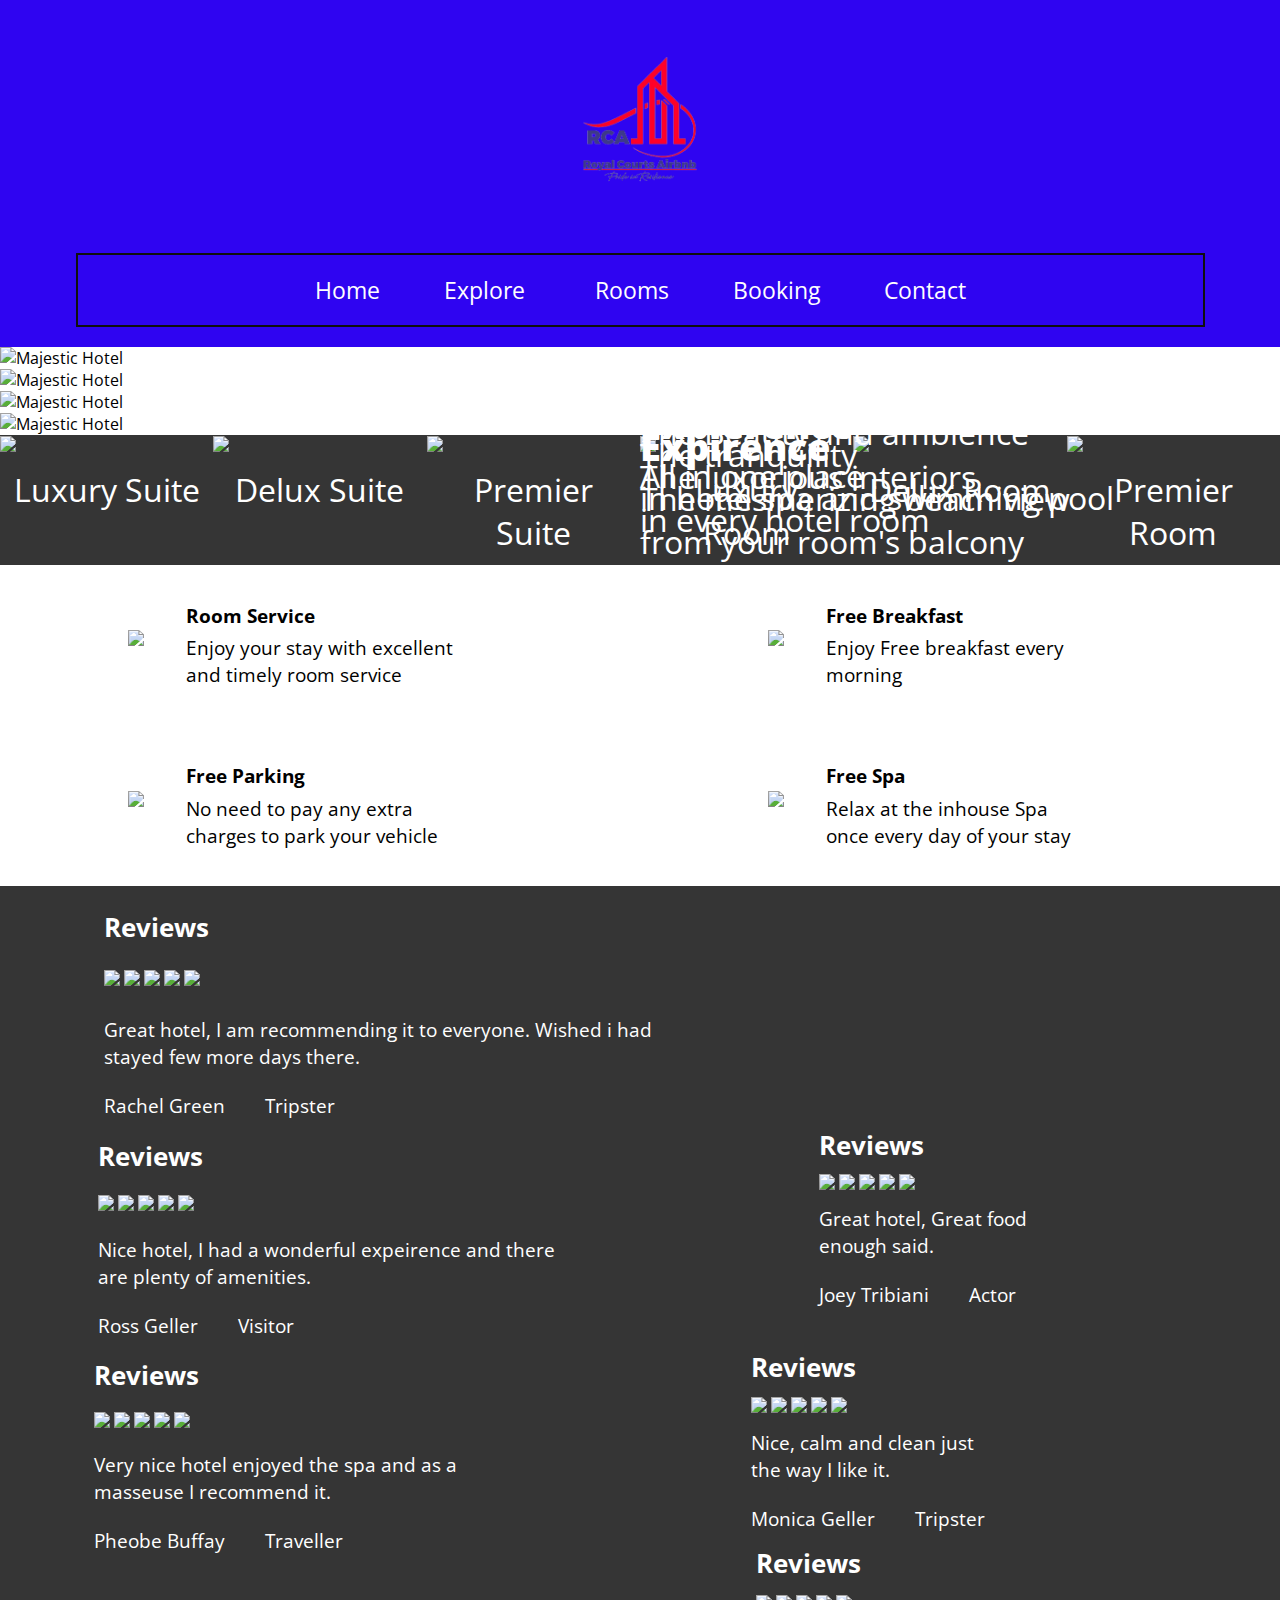
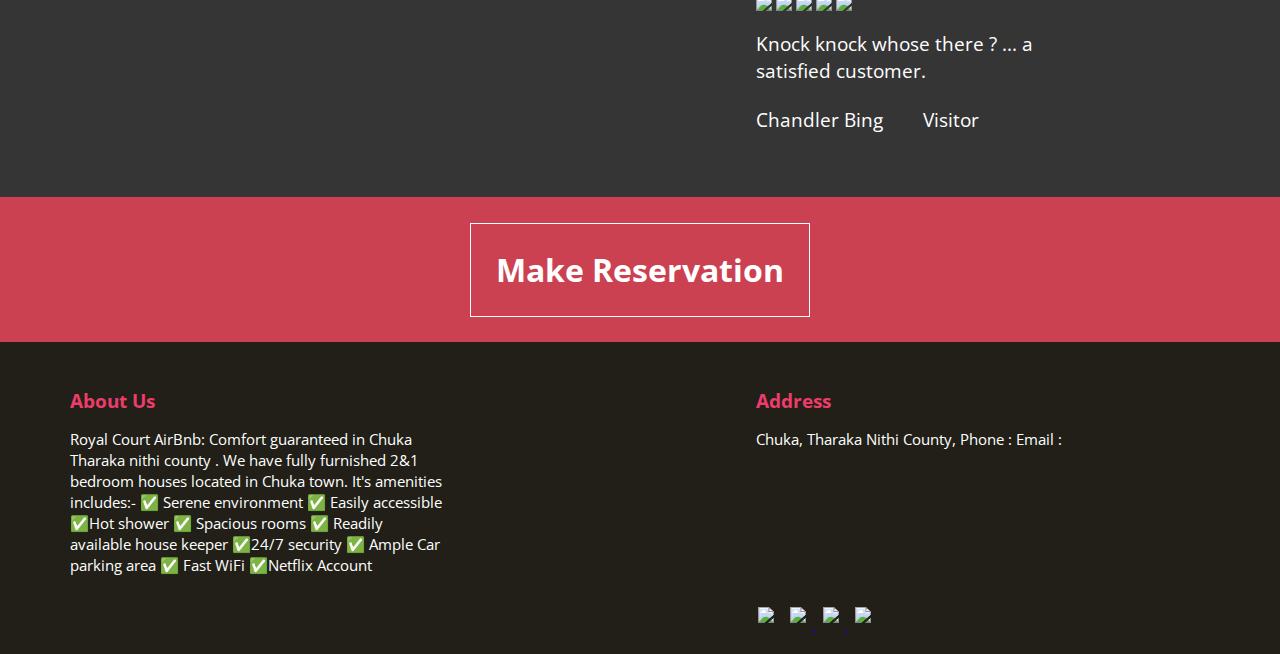
==== index.html @ 20fbbf1e "initial commit" ====
<!DOCTYPE html>
<html>
<head>
    <meta charset="utf-8">
    <title> Royal Court Airbnb </title>
     <script type="text/javascript" src="https://ajax.googleapis.com/ajax/libs/jquery/3.2.1/jquery.min.js"></script>
     <script type="text/javascript" src="dist/slick.js"></script>
     <script type="text/javascript" src="dist/jquery.scrollUp.js"></script>
   
    <link rel="stylesheet" type="text/css" href="css/main.css">
    <link rel="stylesheet" type="text/css" href="css/slick.css">

    
<!--    <link rel="stylesheet" type="text/css" href="css/slick-theme.css">-->

  
         <script type="text/javascript" src="dist/demo.js"></script>
    <link href="https://fonts.googleapis.com/css?family=Open+Sans" rel="stylesheet">
    
    


    
    </head>
    
<body >  
    <header class="tm-header">
        <img class="tm-logo" src="images/Royal Court Logo.png" alt="Royal Court Airbnb">
        <nav class="tm-nav" >
       <div>
            <ul>
                <li class="tm-list"><a href="index.html">Home</a></li>
                <li class="tm-list"><a href="explore.html">Explore </a></li>
                <li class="tm-list"><a href="rooms.html">Rooms</a></li>
                <li class="tm-list"><a href="bb.html">Booking</a></li>
                <li><a href="contact.html">Contact</a></li>
            </ul>    
            </div>
        </nav>
    </header>
    
    <section class="tm-imgslider">
 
    
    <div class="slider single">
					<div><div class="tm-slider"><img class="tm-sliderimage" src="images/main_slider11.png" alt="Majestic Hotel"> 
                        <div class="tm-slidertext">
                        <p class="bold"> Expierence</p>
                        <p class="simple">The Beauty and ambience </p>
                            <p class="simple">All in one place </p></div>
                </div></div>
					<div><div class="tm-slider"><img class="tm-sliderimage" src="images/main_slider12.png" alt="Majestic Hotel"> 
                        <div class="tm-slidertext">
                        <p class="bold"> Expierence</p>
                        <p class="simple">The tranquility </p>
                            <p class="simple">in hotel spa and swimming pool </p></div>
                </div></div>
					<div><div class="tm-slider"><img class="tm-sliderimage" src="images/main_slider13.png" alt="Majestic Hotel"> 
                        <div class="tm-slidertext">
                        <p class="bold"> Expierence</p>
                        <p class="simple">The luxorious interiors </p>
                            <p class="simple">in every hotel room </p></div>
                </div></div>
					<div><div class="tm-slider"><img class="tm-sliderimage" src="images/main_slider14.png" alt="Majestic Hotel"> 
                        <div class="tm-slidertext">
                        <p class="bold"> Expirence</p>
                        <p class="simple">The mesmerizing beach view </p>
                            <p class="simple">from your room's balcony</p></div>
                </div></div>
				
				</div>
        <img src="images/back.png" class="left">
          <img src="images/next.png" class="right">
   </section>
    

    


    
     <section class="slider room flex">
      
                    <div class="tm-rooms">
                        <img  src="images/luxury.png">
                       <a href="rooms.html"> <p class="s">Luxury Suite</p> </a>

                    </div>
                        <div class="tm-rooms">
                        <img  src="images/delux.png">
                            <a href="rooms.html"> <p class="s">Delux Suite</p></a>

                    </div>
                        <div class="tm-rooms">
                        <img  src="images/premier.png">
                            <a href="rooms.html">  <p>Premier Suite</p></a>

                    </div>
                    <div class="tm-rooms">
                        <img  src="images/luxuryroom.png">
                       <a href="rooms.html"> <p class="s">Luxury Room</p> </a>

                    </div>
                        <div class="tm-rooms">
                        <img  src="images/deluxroom.png">
                            <a href="rooms.html"> <p>Delux Room</p></a>

                    </div>
                        <div class="tm-rooms">
                        <img  src="images/premiumroom.png">
                            <a href="rooms.html">  <p>Premier Room</p></a>

                    </div>
            
                  
    </section>

    
    
    
    
    <section class="tm-servicesection">
         <div class="tm-service">
              <img class="tm-serimage" src="images/bell.png">
             <div>
                        <p class="b">Room Service</p>
                        <p> Enjoy your stay with excellent and timely room service </p> </div>
        </div>
        <div class="tm-service">
              <img class="tm-serimage" src="images/coffee.png">
             <div>
                        <p class="b">Free Breakfast</p>
                        <p> Enjoy Free breakfast every morning</p> </div>
        </div>
    </section>
    <section class="tm-servicesection">

        <div class="tm-service">
              <img class="tm-serimage" src="images/car-front.png">
             <div>
                        <p class="b">Free Parking</p>
                        <p> No need to pay any extra charges to park your vehicle </p> </div>
        </div>
        <div class="tm-service">
              <img class="tm-serimage" src="images/spa.png">
             <div>
                        <p class="b">Free Spa</p>
                        <p> Relax at the inhouse Spa once every day of your stay </p> </div>
        </div>

    </section>
    
    
    
    
    
    <section class="tm-reviewsection">
         
        <div class="tm-review ">
            <div class="slider review">
            <div class="tm-revcon">
        <p class="b"> Reviews</p>
            <div class="tm-stars">
                 <img src="images/star.png">
                 <img src="images/star.png">
                 <img src="images/star.png">
                 <img src="images/star.png">
                 <img src="images/star.png">
            </div>
                <div class="tm-rev">
        <p> Great hotel, I am recommending it to everyone. Wished i had stayed few more days there.</p>  <br/>
        <p> Rachel Green &nbsp&nbsp&nbsp&nbsp&nbsp&nbsp Tripster</p> </div>
 
                </div>
            
            <div class="tm-revcon">
        <p class="b"> Reviews</p>
            <div class="tm-stars">
                 <img src="images/star.png">
                 <img src="images/star.png">
                 <img src="images/star.png">
                 <img src="images/star.png">
                 <img src="images/star.png">
            </div>
                <div class="tm-rev">
        <p> Nice hotel, I had a wonderful expeirence and there are plenty of amenities. </p>  <br/>
        <p> Ross Geller &nbsp&nbsp&nbsp&nbsp&nbsp&nbsp Visitor</p> </div>
 
                </div>
            
           
            <div class="tm-revcon">
        <p class="b"> Reviews</p>
            <div class="tm-stars">
                 <img src="images/star.png">
                 <img src="images/star.png">
                 <img src="images/star.png">
                 <img src="images/star.png">
                 <img src="images/star.png">
            </div>
                <div class="tm-rev">
        <p> Great hotel, Great food enough said. </p>  <br/>
        <p> Joey Tribiani &nbsp&nbsp&nbsp&nbsp&nbsp&nbsp Actor</p> </div>
 
                </div>    
                
                
            <div class="tm-revcon">
        <p class="b"> Reviews</p>
            <div class="tm-stars">
                 <img src="images/star.png">
                 <img src="images/star.png">
                 <img src="images/star.png">
                 <img src="images/star.png">
                 <img src="images/star.png">
            </div>
                <div class="tm-rev">
        <p> Very nice hotel enjoyed the spa and as a masseuse I recommend it. </p>  <br/>
        <p> Pheobe Buffay &nbsp&nbsp&nbsp&nbsp&nbsp&nbsp Traveller</p> </div>
 
                </div>   
                
                <div class="tm-revcon">
        <p class="b"> Reviews</p>
            <div class="tm-stars">
                 <img src="images/star.png">
                 <img src="images/star.png">
                 <img src="images/star.png">
                 <img src="images/star.png">
                 <img src="images/star.png">
            </div>
                <div class="tm-rev">
        <p> Nice, calm and clean just the way I like it. </p>  <br/>
        <p> Monica Geller &nbsp&nbsp&nbsp&nbsp&nbsp&nbsp Tripster</p> </div>
 
                </div>    
                
                       <div class="tm-revcon">
        <p class="b"> Reviews</p>
            <div class="tm-stars">
                 <img src="images/star.png">
                 <img src="images/star.png">
                 <img src="images/star.png">
                 <img src="images/star.png">
                 <img src="images/star.png">
            </div>
                <div class="tm-rev">
        <p> Knock knock whose there ? ... a satisfied customer. </p>  <br/>
        <p> Chandler Bing &nbsp&nbsp&nbsp&nbsp&nbsp&nbsp Visitor</p> </div>
 
                </div>  
                
            </div>
            

        </div>
    </section>
    
    
    <section class="tm-makeres">
    <div class="tm-res">
       <div class="tm-resbutton">
           <a href="bb.html"> <p>Make Reservation</p></a>
        </div>
        </div>
    </section>
    
    <footer class="tm-footer">
        <div class="tm-us">
        <p class="bold">About Us</p>
        <p>Royal Court AirBnb: Comfort guaranteed in Chuka Tharaka nithi county . 
            We have fully furnished 2&1 bedroom houses located in Chuka town. 
            It's amenities includes:-
            ✅ Serene environment 
            ✅ Easily accessible
            ✅Hot shower
            ✅ Spacious rooms
            ✅ Readily available house keeper
            ✅24/7 security
            ✅ Ample Car parking area
            ✅ Fast WiFi
            ✅Netflix Account </p>    
        </div>
       
        <div class="tm-address">
        <p class="bold">Address</p>
        <p>Chuka, Tharaka Nithi County,
            Phone : 
            Email : </p>    
        </div>
        <br/>
    <div class="tm-media">
        <a href="#"> <img src="images/fb.png"></a>
        <a href="#"> <img src="images/G.png"> </a>
        <a href="#"> <img src="images/twittr.png"> </a>
        <a href="#">  <img src="images/insta.png"> </a>
        
        </div>
       
<!--    <a  href="#top">  <img class="tm-up" src="images/up.png"> </a>-->
        
      
    </footer>
</body>
</html>
---- css/main.css ----
*{
    margin: 0;
    padding: 0;
    font-family: 'Open Sans', sans-serif;
}

.tm-header{
    background: #2f04f1;
    display: block;
    padding: 15px;
    
}

.tm-logo{
    align-content: center;
    display: block;
    margin: 0 auto;
    width: 20%;
}

.tm-nav{
   max-width: 90%;
       border: 2px solid #10100f;
    display: block;
  
    margin: 30px auto 5px auto;
  
}

.tm-nav div
{
    display: table;
    padding: 10px;
    margin: 0px auto;
}

.tm-nav div ul li{
    display:inline-block;  
   
}


.tm-nav div ul li a{
    font-size: 1.8vmax;
    padding: 10px 30px;
    text-decoration: none;
    color: #fff;
    line-height: 50px;
    
    
}
.tm-nav div ul li a:hover{
    
    color: #df0a0a;
}

.tm-list::after{
    content: url("../images/circle.png");
  
   
}

/*header ends here and sections start*/


/* slider */

.tm-slider{
    position: relative;
}


.tm-sliderimage{
    width: 100%;
   display: block;
   
   
}
.bold{
    padding-bottom: 5px;
    font-size: 3vw;  
    font-weight: 900;
}
.simple{
    font-size: 2.5vw;  
}

.tm-slidertext{
 position: absolute; 
   top: 30%; 
  left: 50%;     
    color: #fff;
}


/* room */


.tm-rooms:focus {
    outline: none;
}
.tm-rooms a:focus {
    outline: none;
}

.tm-rooms{
    display: block;
    background: #353535;
    max-width: 33.33%;
    width: 33.33%;
}


.tm-rooms img{
    max-width: 100%;
    width: 100%;
}



.tm-rooms p{
    font-size: 2.5vw;
    color: #fff;
    text-align: center;
padding: 5%;

  
}

.tm-rooms a{
    text-decoration: none;
}

.tm-rooms a p:hover{
    color: #ec3c6a;


}

.s{
    padding-bottom: 1%;
}

.flex{
    display: flex;
}


/* services */

.tm-service{
    max-width: 30%;
    width: 30%;
    margin: 1.5% 12% 1.5% 10%;  
}

.tm-servicesection{
    display: flex;
}

.tm-serimage{
    display: inline-block;
    max-width: 20%;
    width: 10%;
    height: auto;
padding-bottom: 10%;


}

.tm-service div{
    display: inline-block;

    max-width: 75%;
    padding: 5%;
}

.tm-service p{
    font-size: 1.5vmax;
    
}
.tm-service .b{
    padding-bottom: 2%;
    font-weight: 700;
}


/* review */



.tm-review{
    background: #353535;
    padding-bottom: 5%;
    
}

.tm-review::after{
    content:" ";
    display: block;
    clear: both;
}

.tm-revcon{
    float: left;
    padding-left: 5%;
    max-width: 65%;
}

.tm-revcon .b{
    padding: 3% 0 3% 5%;
    font-size: 2vw;
    font-weight: 700;
}

.tm-revcon p{
    font-size: 1.5vw;
    color: #fff;
}

.tm-rev{
    padding: 3% 0 0% 5%;
   max-width: 70%;
 
}




.tm-stars{
 display: block;
    padding-left: 5%;
}
.tm-stars img{
    width: 4%;
    height: auto;
}



/* Make reservation */

.tm-res{
    background: #cc4151;
    padding: 2%;
}


.tm-resbutton p{
    display: table;
    max-width: 30%;
    margin: 0 auto;
    font-size: 2.5vw;
     padding: 2%;
    color: #fff;
    font-weight: 700;
    border: 1px solid #fff;
   
}
.tm-resbutton a{
     text-decoration: none;
}

.tm-resbutton p:hover{
    color: #ec3c6a;
    background: #fff;
}



/* footer */

.tm-footer{
     background: #211f17;
    display: block;
    padding: 20px;
    position: relative;

}

.tm-us{
    display: inline-table;
    max-width: 30%;
    width: 30%;
    margin: 2% 0 2% 4%
}

.tm-address{
    display: inline-table;
    max-width: 30%;
    width: 30%;
     margin: 2% 0 2% 25%
}

.tm-us .bold, .tm-address .bold{
    color: #ec3c6a;
    font-size: 1.5vw;
    font-weight: 700;
    padding-bottom: 4%;
}

.tm-us p, .tm-address p{
    color: #fff;
    font-size: 1.2vw;
}

.tm-media{
   display: inline;
    margin: 0 0 0 59%;
 

}
.tm-media img{
  margin: 0.5%;
    width: 3%;
    height: auto;
    
}

.tm-up
{
    position: absolute;
    top: 20%;
    right: 3%;
    width: 3%;
    height: auto;
    
}

.tm-review:focus{
    outline: none;
}

.tm-revcon:focus{
    outline: none;
}


/* Explore page */

.tm-main{
      background: #cc4151;
    padding: 2%;
}

.tm-main p{
    display: table;
    max-width: 30%;
    margin: 0 auto;
    font-size: 4vw;
     padding: 2%;
    color: #fff;
    font-weight: 700;
}


/* Explore sections */

.tm-exp1, .tm-exp2{
    background: #353535;
    
}

.tm-exp1::after{
    content:" ";
    display: block;
    clear: both;
}

.tm-exp2::after{
    content:" ";
    display: block;
    clear: both;
}


.tm-exp1 p{
    float: right;
    padding-right: 5%;
    padding-top: 15%;
    max-width: 30%;
    font-size: 3.5vw;
    color: #fff;
}

.tm-exp2 p{
    float: left;
    padding-left: 5%;
    padding-top: 15%;
    max-width: 30%;
    font-size: 3.5vw;
    color: #fff;
}

.tm-exp1 img{
    display: block;
    float: left;
    max-width: 60%;
    width: 60%;
    height: auto;
    
}

.tm-exp2 img{
    display: block;
    float: right;
    max-width: 60%;
    width: 60%;
    height: auto;
    
}


.tm-expsection::after{
  content: ".";
     font-size: xx-small;
    visibility: hidden;
}



/* rooms page */

.tm-roomsection{
    display: flex;
}

.tm-room1{
    max-width: 33.33333%;
    width: 33.333333%;
    background: #353535;
    
display: inline-block;
    margin: 0px;
    position: relative;
}

.tm-room1 p{
    font-size: 2.5vw;
    color: #fff;
    text-align: center;
    padding: 5%;
    z-index: 2;
    position: relative;
}


.tm-roomimage{
    max-width: 100%;
    width: 100%;    
}

.tm-trans{
    display: inline-block;
    position: absolute;
    top: 78%; /*78*/
   color: #fff;
     max-width: 100%;
    width: 100%;
    height: 0%; /*0*/
     background: rgba(53, 53, 53,0.7);
    opacity: 0; /*0*/
}

.tm-trans p{
    font-size: 1.8vw;

}
.tm-trans div{
    display: inline-table;
    width: 40%;
    max-width: 40%;
    margin: 2%;
}

.tm-trans div .bold{
    color: #ff8d9a;

}


.tm-room1:hover .tm-trans{
 
    top:30%;
   
    transition: top 1s, opacity 1s, height 1s;
       opacity: 1;
     height: 50%;
    z-index: 1;
}



/* booking */

.tm-booking
{
     background: #353535;
    position: relative;
}
.tm-form1, .tm-form2{
   
    padding: 2% 5%;
    
}

 div.vertical-line{
      width: 0.15%; 
      background-color:  #ec3d68; 
      height: 90%; 
      position: absolute;
         top: 6%;
    left: 50%;
    }

.tm-form1{
    float:left;
/*
    max-width: 39.5%;
    width: 39.5%;
*/
    
     max-width: 40%;
    width: 40%;
    
    
}

.tm-form2{
    float:right;
/*
    max-width: 39.5%;
    width: 39.5%;
*/
    
    
     max-width: 40%;
    width: 40%;
   
}

input, select, textarea,
input::-webkit-input-placeholder {
    font-size: 2vw;
}

input, select, textarea{
    color: #ec3d68;
}

input::-webkit-input-placeholder{
    color: #f17c94;
}

textarea::-webkit-input-placeholder{
    color: #f17c94;
}


label{
     font-size: 2vw;
    color: #fff;
    font-weight: 700;
}


.tm-booking::after{
    content:" ";
    display: block;
    clear: both;
}

input[type=text]:nth-child(1),input[type=email],textarea{
    display: block;
    margin: 5%;
    padding: 1% 3%;
    width: 80%;
   
}

textarea {
    max-width: 80% ;
    resize: none;
    
}

#rooms{
    display: inline-block;
    margin: 5%;
    padding: 1% 3%;
    width: 55%;
}

#inlinelable{
    display: inline-block;
    margin: 5%;
    
}




.tm-num1, .tm-num2{
    display: inline-block;

    max-width: 39%;
    width: 39%;
    margin: 5%;
}

#number1 , #number2{
    width:30%;
    padding: 3% 8%;
    margin-top: 5%;
  
    text-align: center;
}


.range{
    font-size: 2vw;
    margin-top: 5%;
    margin-bottom: 50%;
    padding: 1% 3%;
    width: 70%;
}


input[type=submit]{
    display: block;
    background: #353535;
    padding: 1% 3%;
     color: #fff;
    border: 1px solid #fff;

 

}

#sub{
     margin-left: 70%;
  
}

#sub2{
     margin-left: 5%;
  
}

input[type=submit]:hover{
    color: #ec3d68;
    border: 1px solid #ec3d68;
}

input[type=submit]:focus{
    outline: none;
}

.arrival {
    display: block;
    margin-top: 5%;
}

.here {
    display: inline-block;
    margin-top: 5%;
    font-size: 2vw;
    color: #fff;
    font-weight: 700;
}


#place{
     margin-top: 5%;
    margin-left: 3%;
    width:5%;
    max-width: 5%;
}



#map{
    margin-top: 5%;
   height: 335px;
    width: 80%;
}









.tm-imgslider{
    position: relative;
}

.left, .right{
    position: absolute;
    width: 1.5%;
    max-width: 1.5%;
    padding-top: 10%;
    padding-bottom: 10%;
    padding-left: 2%;
    padding-right: 2%;
     opacity:0;
   
}

.left:hover, .right:hover{
     opacity:1;
    -webkit-transition: opacity .25s ease-in-out .0s;
    transition: opacity .25s ease-in-out .0s;
}

.left{
    top: 10%;
    left: 1%;
}

.right{
    top: 10%;
    right: 1%;
}








::-webkit-scrollbar { 
    display: none; 
}



#scrollUp {
  bottom: 100px;
  right: 40px;
  padding: 1%;
  background: #211f17;
    border : 3px solid;
  color: #fff;
   opacity: 0.7;
    border-radius: 50%;
    font-size: 1.5vw;
        width: 1.5%;
        text-align: center;
    
}
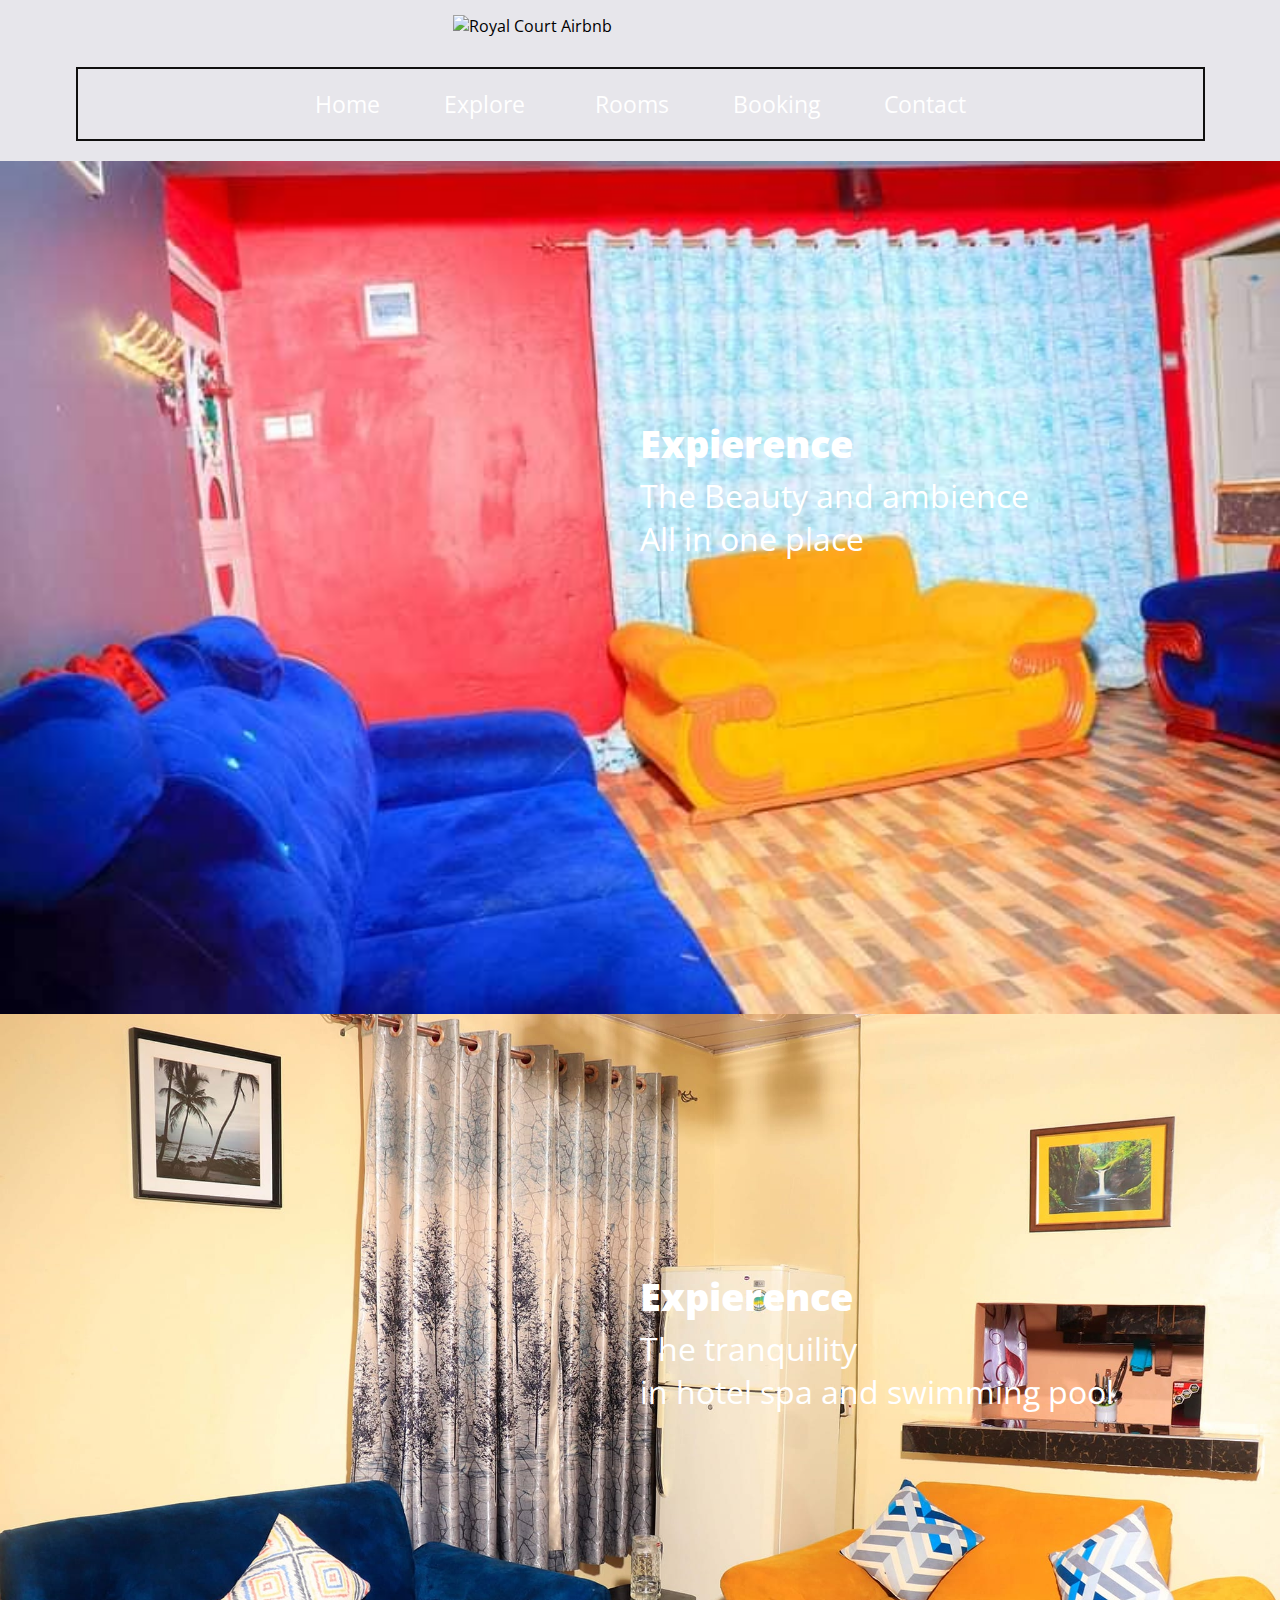
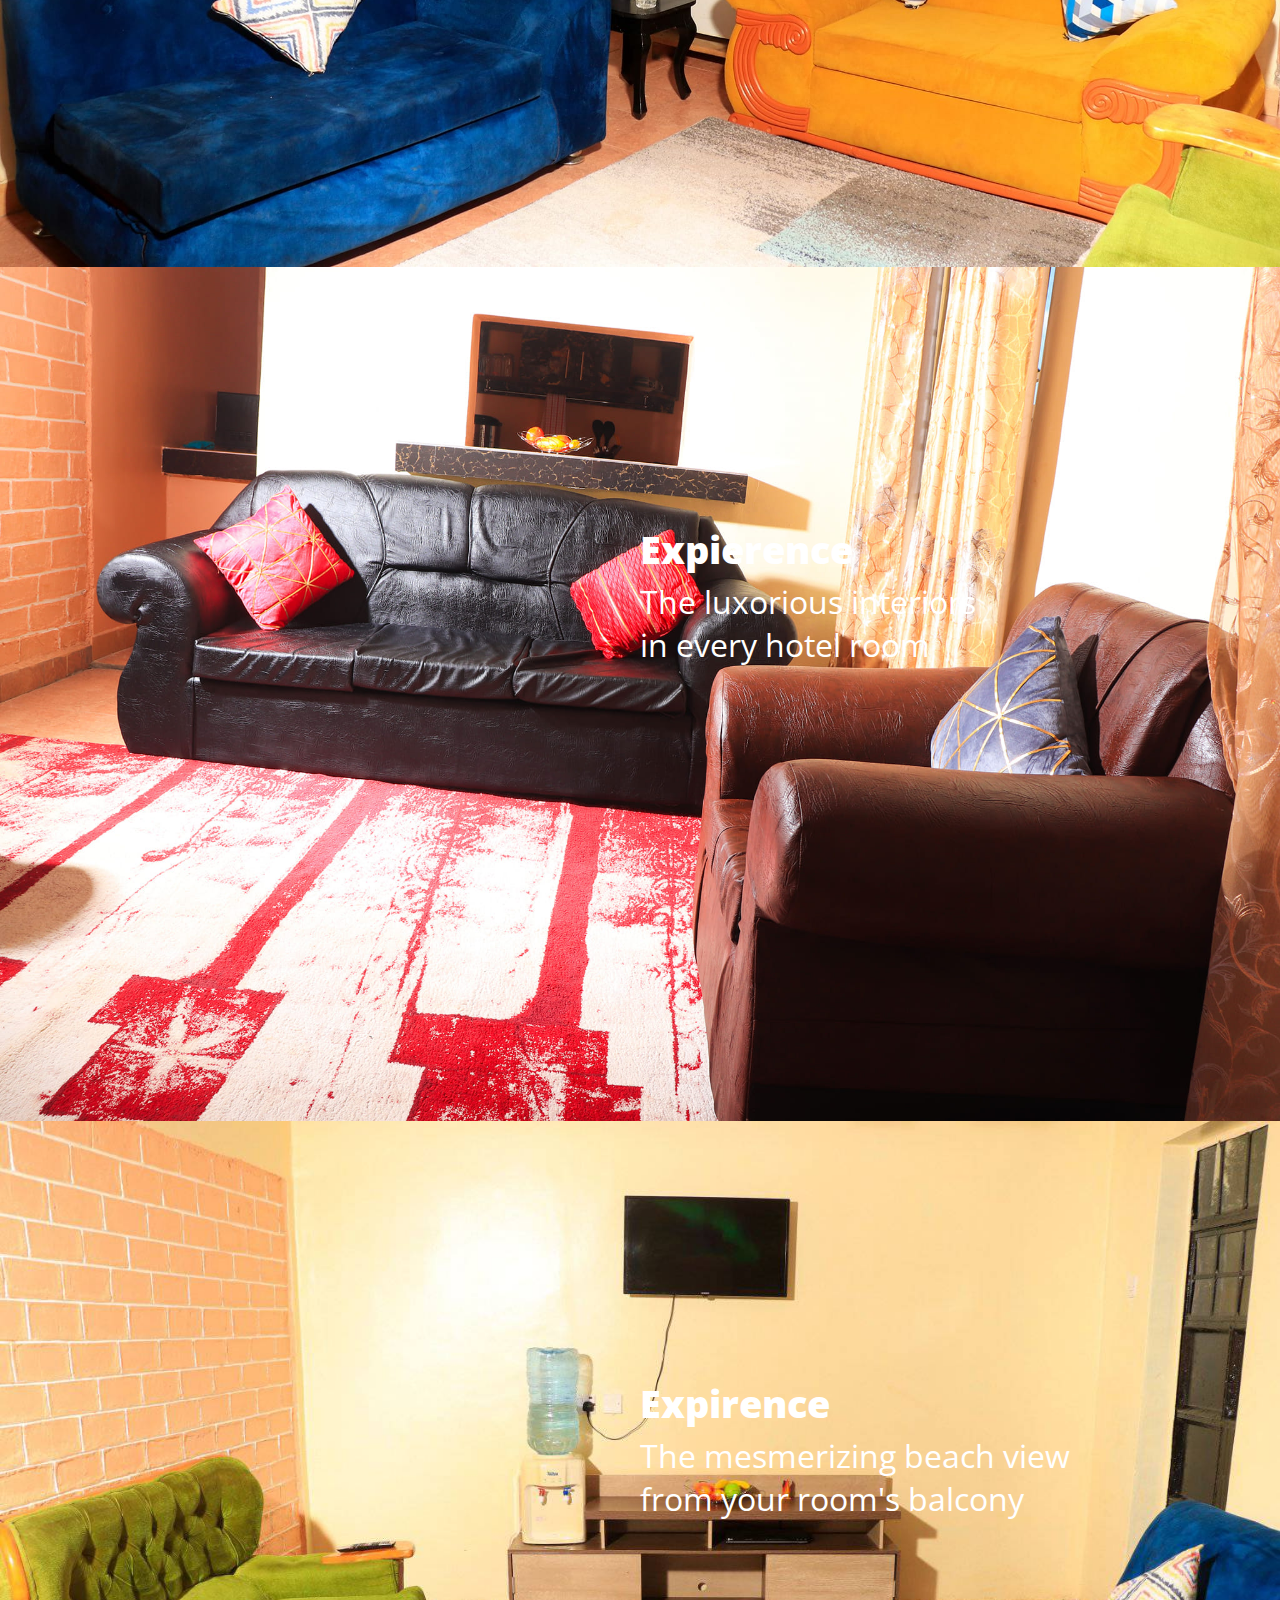
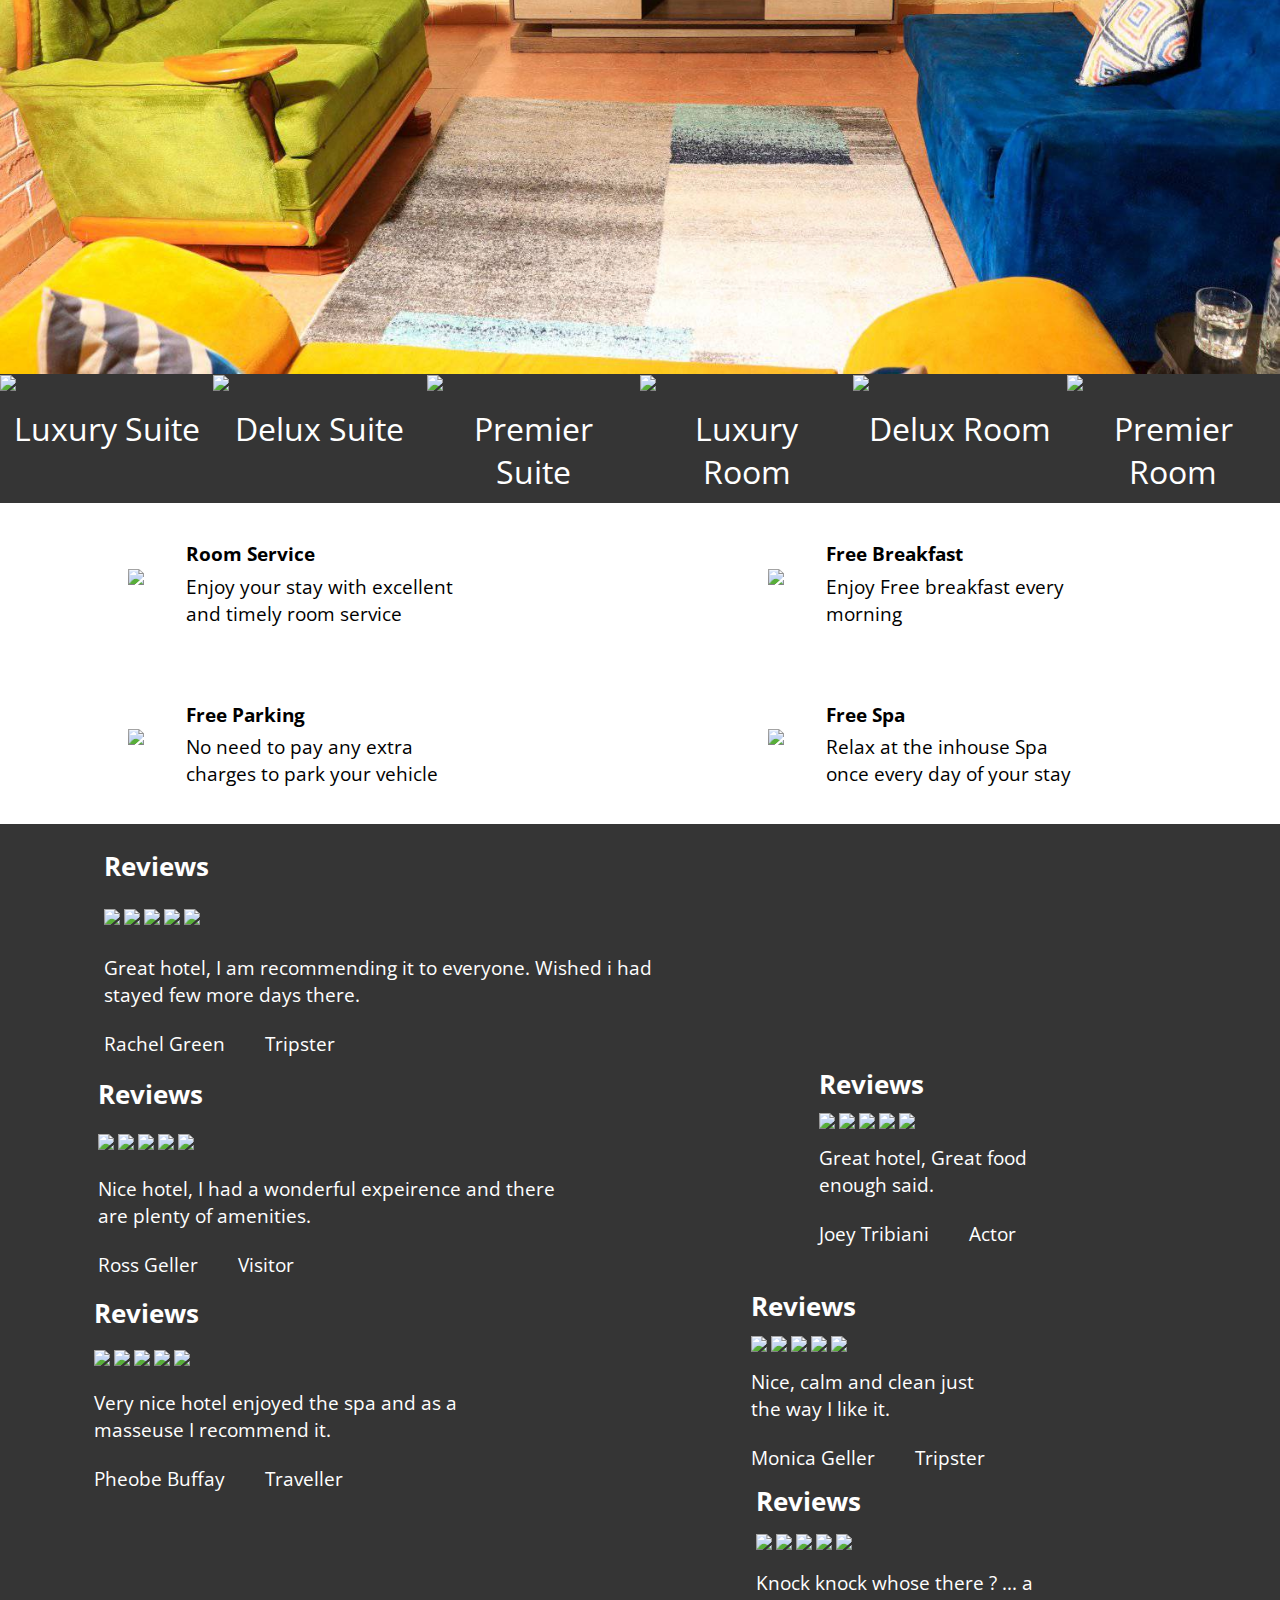
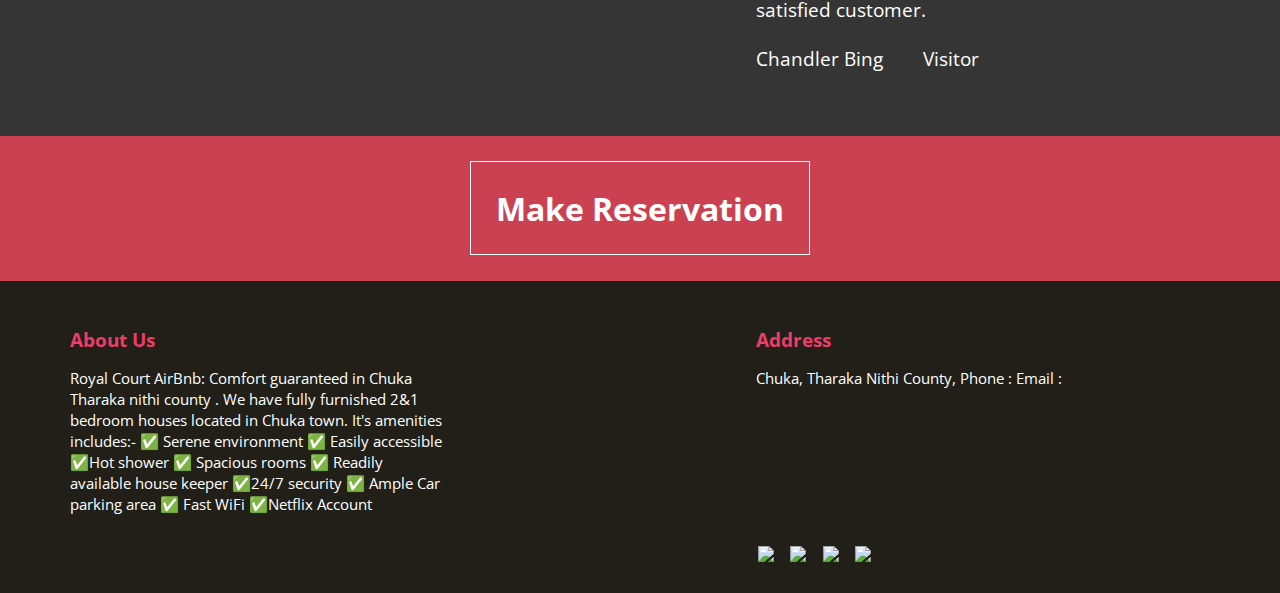
==== commit bbc3389c: "first Few Changes" ====
--- a/index.html
+++ b/index.html
@@ -43,25 +43,25 @@
  
     
     <div class="slider single">
-					<div><div class="tm-slider"><img class="tm-sliderimage" src="images/main_slider11.png" alt="Majestic Hotel"> 
+					<div><div class="tm-slider"><img class="tm-sliderimage" src="images/Sitting rooms.jpg" alt="Royal Court"> 
                         <div class="tm-slidertext">
                         <p class="bold"> Expierence</p>
                         <p class="simple">The Beauty and ambience </p>
                             <p class="simple">All in one place </p></div>
                 </div></div>
-					<div><div class="tm-slider"><img class="tm-sliderimage" src="images/main_slider12.png" alt="Majestic Hotel"> 
+					<div><div class="tm-slider"><img class="tm-sliderimage" src="images/sitting room 2.jpg" alt="Royal Court"> 
                         <div class="tm-slidertext">
                         <p class="bold"> Expierence</p>
                         <p class="simple">The tranquility </p>
                             <p class="simple">in hotel spa and swimming pool </p></div>
                 </div></div>
-					<div><div class="tm-slider"><img class="tm-sliderimage" src="images/main_slider13.png" alt="Majestic Hotel"> 
+					<div><div class="tm-slider"><img class="tm-sliderimage" src="images/sitting room 3.jpg" alt="Royal Court"> 
                         <div class="tm-slidertext">
                         <p class="bold"> Expierence</p>
                         <p class="simple">The luxorious interiors </p>
                             <p class="simple">in every hotel room </p></div>
                 </div></div>
-					<div><div class="tm-slider"><img class="tm-sliderimage" src="images/main_slider14.png" alt="Majestic Hotel"> 
+					<div><div class="tm-slider"><img class="tm-sliderimage" src="images/tv room 2.jpg" alt="Royal Court"> 
                         <div class="tm-slidertext">
                         <p class="bold"> Expirence</p>
                         <p class="simple">The mesmerizing beach view </p>
--- a/css/main.css
+++ b/css/main.css
@@ -5,7 +5,7 @@
 }
 
 .tm-header{
-    background: #2f04f1;
+    background: #e7e6eb;
     display: block;
     padding: 15px;
     
@@ -15,7 +15,7 @@
     align-content: center;
     display: block;
     margin: 0 auto;
-    width: 20%;
+    width: 30%;
 }
 
 .tm-nav{
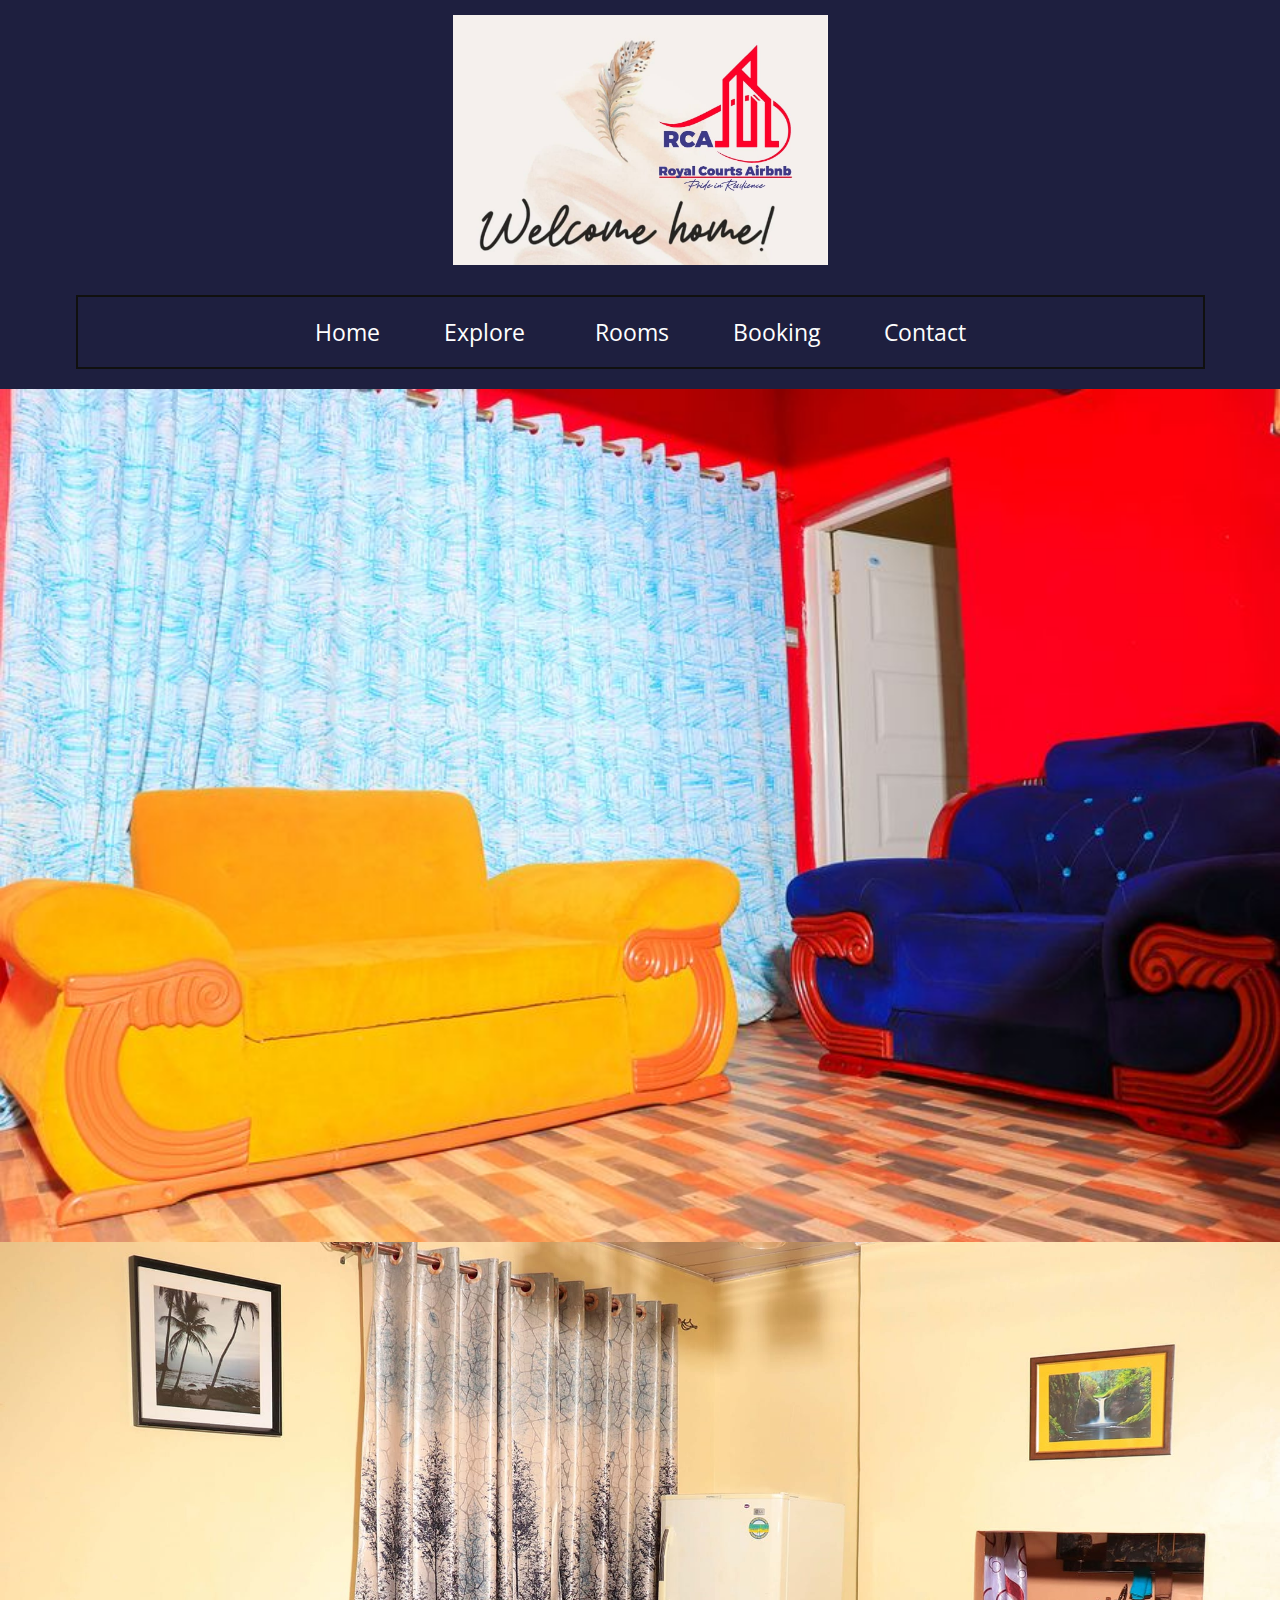
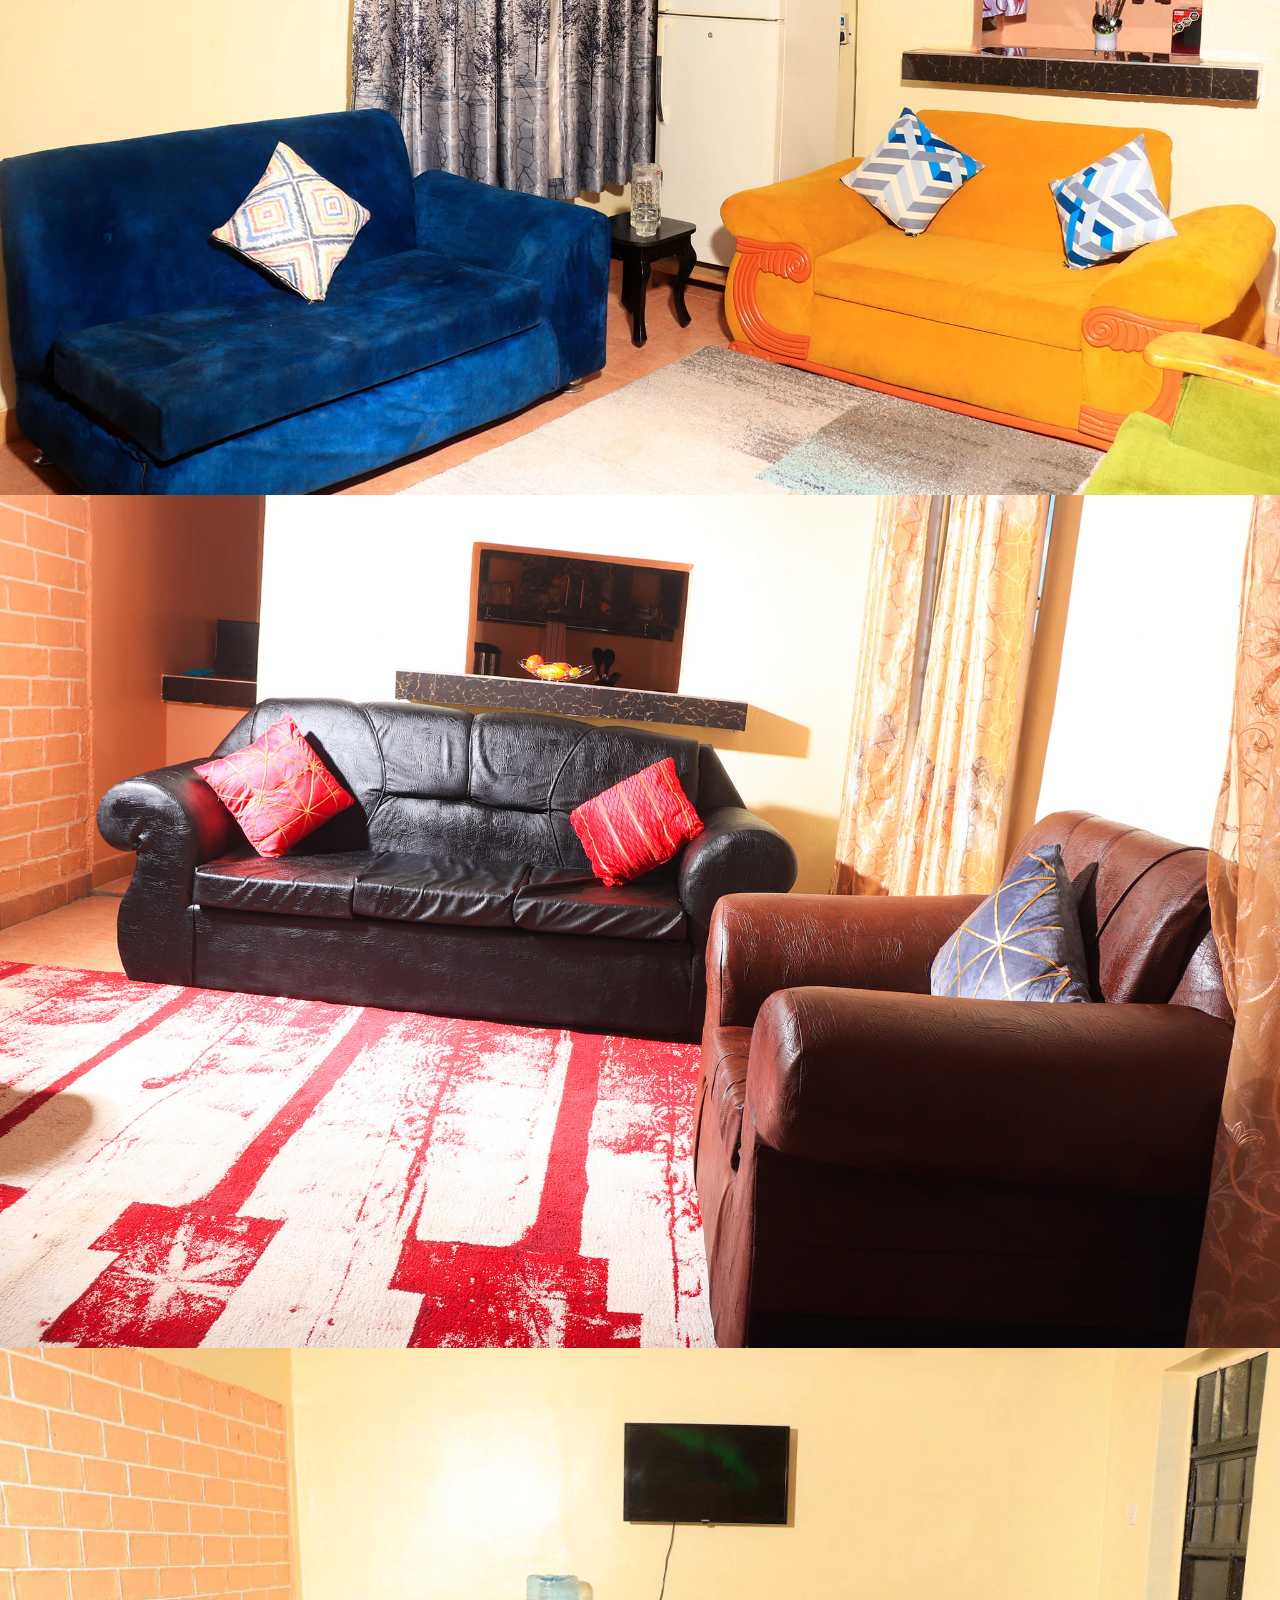
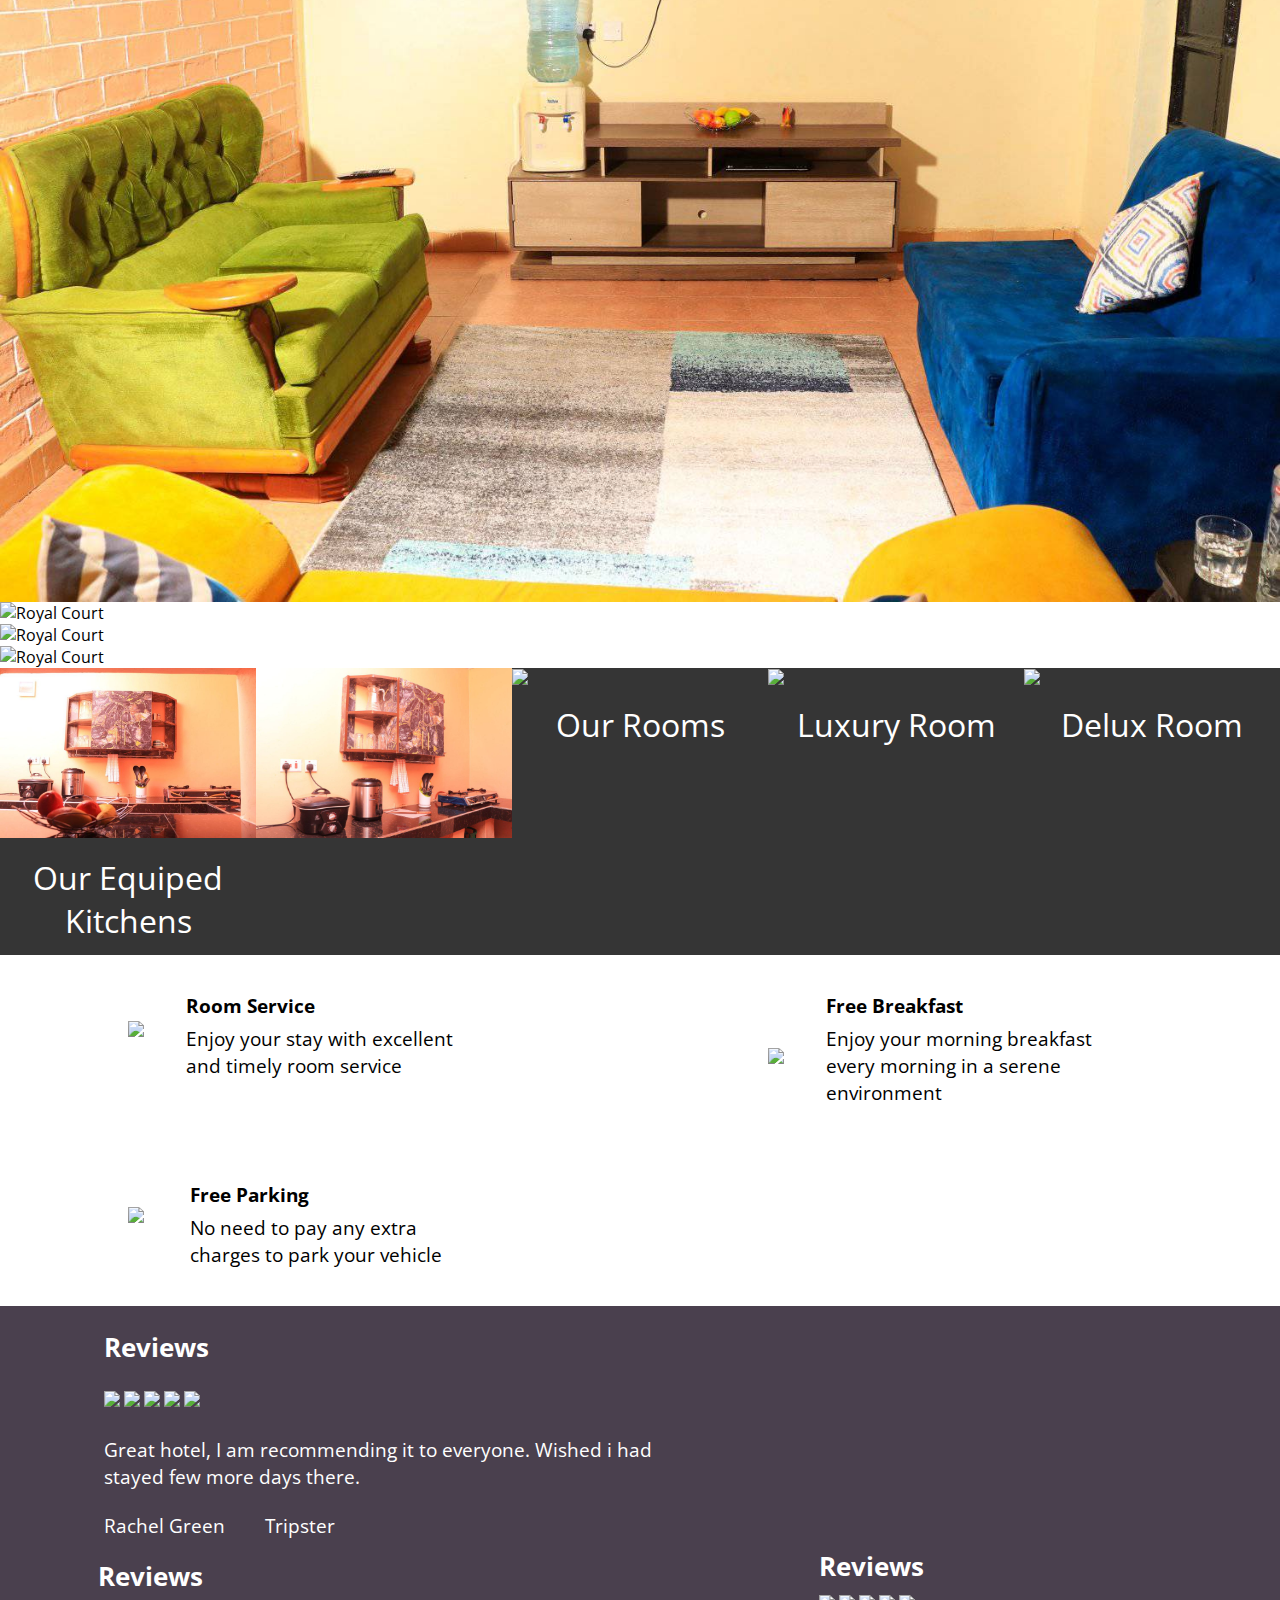
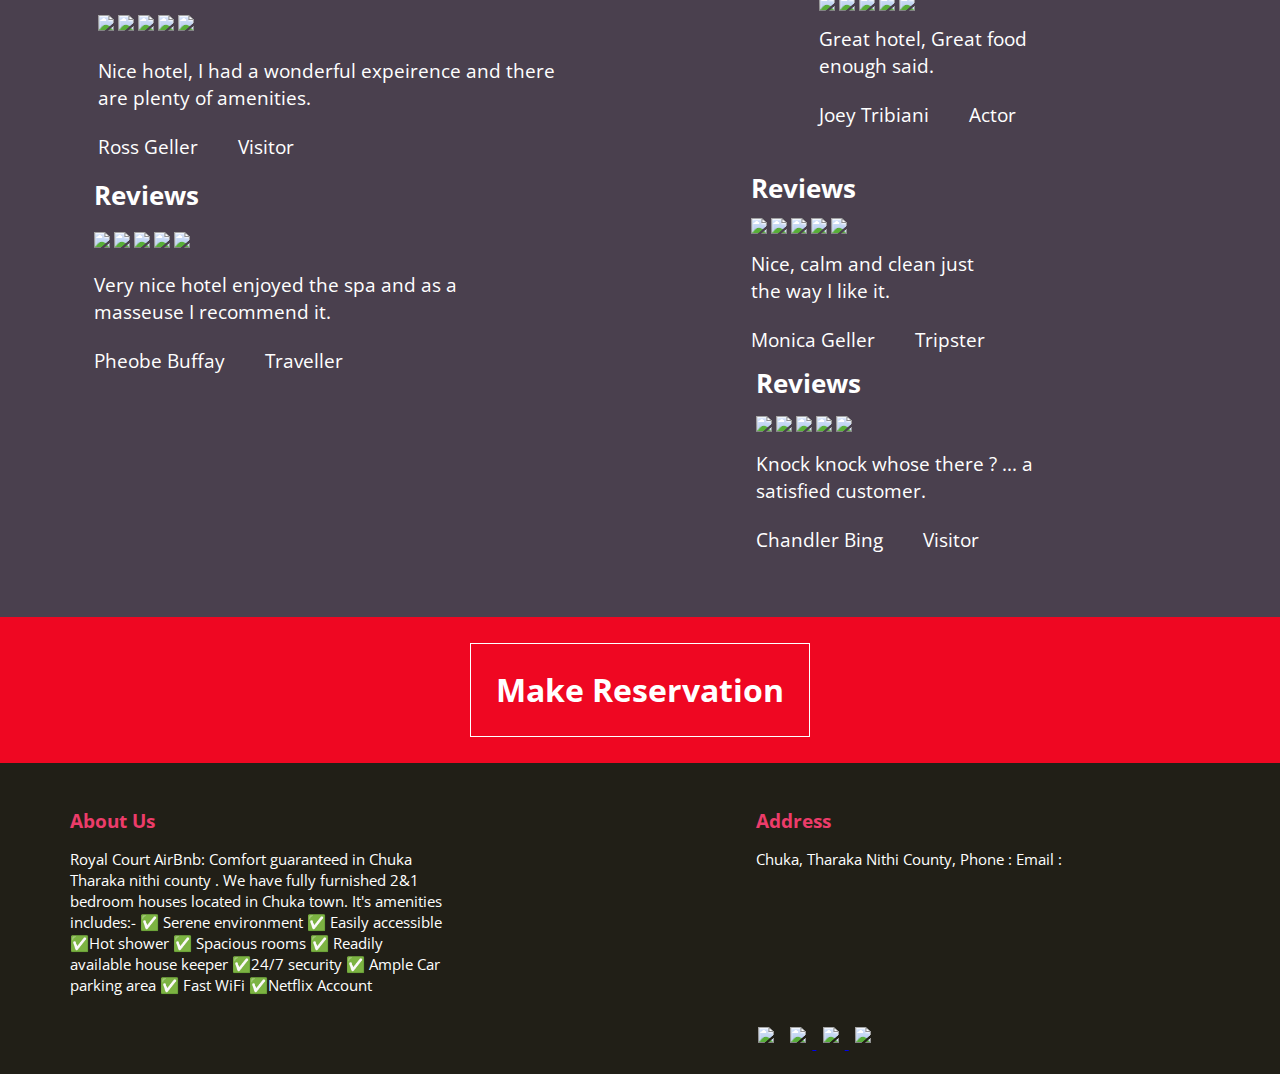
==== commit db45f384: "commit changes made on 20th overnight" ====
--- a/index.html
+++ b/index.html
@@ -25,7 +25,7 @@
     
 <body >  
     <header class="tm-header">
-        <img class="tm-logo" src="images/Royal Court Logo.png" alt="Royal Court Airbnb">
+        <img class="tm-logo" src="images/Royalnewlogo.jpg" alt="Royal Court Airbnb">
         <nav class="tm-nav" >
        <div>
             <ul>
@@ -43,30 +43,24 @@
  
     
     <div class="slider single">
-					<div><div class="tm-slider"><img class="tm-sliderimage" src="images/Sitting rooms.jpg" alt="Royal Court"> 
-                        <div class="tm-slidertext">
-                        <p class="bold"> Expierence</p>
-                        <p class="simple">The Beauty and ambience </p>
-                            <p class="simple">All in one place </p></div>
+					<div><div class="tm-slider"><img class="tm-sliderimage" src="images/2 bedroom sitting room.jpg" alt="Royal Court"> 
+
                 </div></div>
 					<div><div class="tm-slider"><img class="tm-sliderimage" src="images/sitting room 2.jpg" alt="Royal Court"> 
-                        <div class="tm-slidertext">
-                        <p class="bold"> Expierence</p>
-                        <p class="simple">The tranquility </p>
-                            <p class="simple">in hotel spa and swimming pool </p></div>
+
                 </div></div>
 					<div><div class="tm-slider"><img class="tm-sliderimage" src="images/sitting room 3.jpg" alt="Royal Court"> 
-                        <div class="tm-slidertext">
-                        <p class="bold"> Expierence</p>
-                        <p class="simple">The luxorious interiors </p>
-                            <p class="simple">in every hotel room </p></div>
+
                 </div></div>
 					<div><div class="tm-slider"><img class="tm-sliderimage" src="images/tv room 2.jpg" alt="Royal Court"> 
-                        <div class="tm-slidertext">
-                        <p class="bold"> Expirence</p>
-                        <p class="simple">The mesmerizing beach view </p>
-                            <p class="simple">from your room's balcony</p></div>
-                </div></div>
+                
+                </div></div>
+					<div><div class="tm-slider"><img class="tm-sliderimage" src="images/Sitting room 4.jpg" alt="Royal Court">               
+                 
+                </div></div>
+                    <div><div class="tm-slider"><img class="tm-sliderimage" src="images/addon2.jpg" alt="Royal Court">
+                </div></div>
+                    <div><div class="tm-slider"><img class="tm-sliderimage" src="images/Addons.jpg" alt="Royal Court">
 				
 				</div>
         <img src="images/back.png" class="left">
@@ -81,34 +75,30 @@
      <section class="slider room flex">
       
                     <div class="tm-rooms">
-                        <img  src="images/luxury.png">
-                       <a href="rooms.html"> <p class="s">Luxury Suite</p> </a>
+                        <img  src="images/Kitchen1.jpg">
+                       <a href="rooms.html"> <p class="s">Our Equiped Kitchens</p> </a>
 
                     </div>
                         <div class="tm-rooms">
-                        <img  src="images/delux.png">
-                            <a href="rooms.html"> <p class="s">Delux Suite</p></a>
+                        <img  src="images/kitchen2.jpg">
+                            <a href="rooms.html"> <p class=""></p></a>
 
                     </div>
                         <div class="tm-rooms">
-                        <img  src="images/premier.png">
-                            <a href="rooms.html">  <p>Premier Suite</p></a>
+                        <img  src="images/deco.jpg">
+                            <a href="rooms.html">  <p>Our Rooms</p></a>
 
                     </div>
                     <div class="tm-rooms">
-                        <img  src="images/luxuryroom.png">
+                        <img  src="images/Kitchen room 3.jpg">
                        <a href="rooms.html"> <p class="s">Luxury Room</p> </a>
 
                     </div>
                         <div class="tm-rooms">
-                        <img  src="images/deluxroom.png">
+                        <img  src="images/isle2.jpg">
                             <a href="rooms.html"> <p>Delux Room</p></a>
 
-                    </div>
-                        <div class="tm-rooms">
-                        <img  src="images/premiumroom.png">
-                            <a href="rooms.html">  <p>Premier Room</p></a>
-
+                   
                     </div>
             
                   
@@ -129,7 +119,7 @@
               <img class="tm-serimage" src="images/coffee.png">
              <div>
                         <p class="b">Free Breakfast</p>
-                        <p> Enjoy Free breakfast every morning</p> </div>
+                        <p> Enjoy your morning breakfast every morning in a serene environment</p> </div>
         </div>
     </section>
     <section class="tm-servicesection">
@@ -139,12 +129,7 @@
              <div>
                         <p class="b">Free Parking</p>
                         <p> No need to pay any extra charges to park your vehicle </p> </div>
-        </div>
-        <div class="tm-service">
-              <img class="tm-serimage" src="images/spa.png">
-             <div>
-                        <p class="b">Free Spa</p>
-                        <p> Relax at the inhouse Spa once every day of your stay </p> </div>
+        
         </div>
 
     </section>
--- a/css/main.css
+++ b/css/main.css
@@ -5,14 +5,14 @@
 }
 
 .tm-header{
-    background: #e7e6eb;
+    background: #1e1f3f;
     display: block;
     padding: 15px;
     
 }
 
 .tm-logo{
-    align-content: center;
+    align-content: through;
     display: block;
     margin: 0 auto;
     width: 30%;
@@ -51,7 +51,7 @@
 }
 .tm-nav div ul li a:hover{
     
-    color: #df0a0a;
+    color: #d00e0e;
 }
 
 .tm-list::after{
@@ -120,7 +120,7 @@
 
 .tm-rooms p{
     font-size: 2.5vw;
-    color: #fff;
+    color: #ffffff;
     text-align: center;
 padding: 5%;
 
@@ -190,7 +190,7 @@
 
 
 .tm-review{
-    background: #353535;
+    background: #4a404e;
     padding-bottom: 5%;
     
 }
@@ -241,7 +241,7 @@
 /* Make reservation */
 
 .tm-res{
-    background: #cc4151;
+    background: #ef0722;
     padding: 2%;
 }
 
@@ -339,7 +339,7 @@
 /* Explore page */
 
 .tm-main{
-      background: #cc4151;
+      background: #d20909;
     padding: 2%;
 }
 
